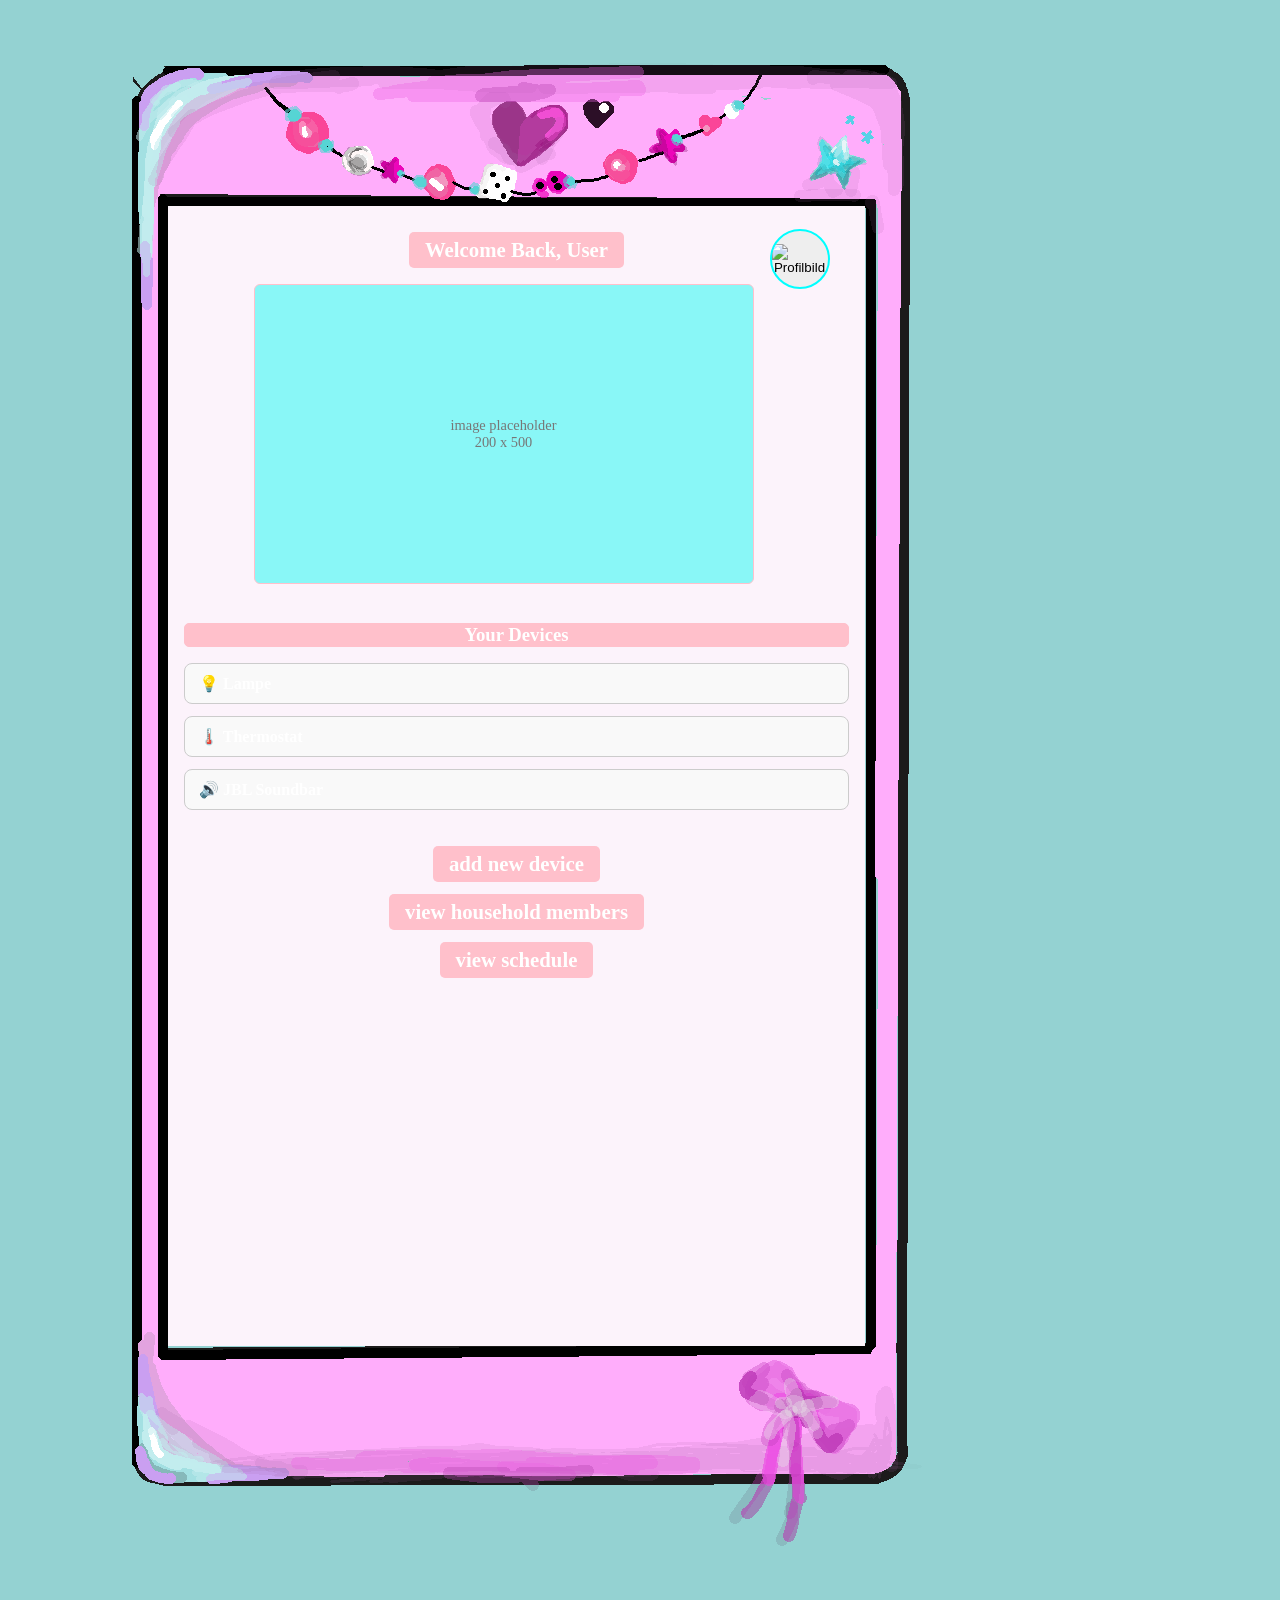
==== dashboard.html @ 44cd570b "did ts work?" ====
<!DOCTYPE html>
<html>

<head>
<title>Dashboard – The Coolest Smart Home App</title>
<link rel="stylesheet" href="style.css">
</head>

<body>
<div id="phone-container">
  <img id="phone-frame" src="Phone_html_layout.png" alt="Phone Frame">
  <div id="wrapper">

    <h2 class="welcome-message" id="welcomeMessage">Welcome Back, User</h2>

    <div class="top-row">
      
      <div class="placeholder-image" id="mainImage">
        <!-- <img src="" alt="" style="width:100%;height:100%;object-fit:cover;"> -->
        image placeholder<br>200 x 500
      </div>

      <div>
        <!-- more pop ups-->
        <button class="profile-button" id="profileButton" onclick="toggleAllowances()">
          <img src="" alt="Profilbild" id="profilePicSmall">
        </button>

        <!-- Allowances Popup -->
        <div class="allowances-popup" id="allowancesPopup">
          <h3>Allowances</h3>
          <label><input type="checkbox" name="allowance" value="lights" checked> Lichter steuern</label>
          <label><input type="checkbox" name="allowance" value="thermostat" checked> Thermostat steuern</label>
          <button type="button" class="btn cancel collapse-button" onclick="toggleAllowances()">Einklappen</button>
        </div>
      </div>
    </div>

    <!-- config devices (except no s cuz I was too lazy to add more than one) -->
    <div class="devices-section">
      <h3>Your Devices</h3>

      <!-- Lamp-->
      <div class="device-card" onclick="toggleDevice('lampConfig')">
        <span class="device-name">💡 Lampe</span>
        <div class="device-config" id="lampConfig">
          <div class="lamp-control">
            <label><input type="checkbox" id="lampOn" checked> An</label>
            <label>Helligkeit:
              <input type="range" id="lampBrightness" min="0" max="100" value="70">
            </label>
          </div>
        </div>
      </div>

      <!-- Thermostat -->
      <div class="device-card" onclick="toggleDevice('thermostatConfig')">
        <span class="device-name">🌡️ Thermostat</span>
        <div class="device-config" id="thermostatConfig">
          <div class="temp-control">
            <button type="button" onclick="event.stopPropagation(); changeTemp(-1)">−</button>
            <span class="temp-value" id="tempValue">21°C</span>
            <button type="button" onclick="event.stopPropagation(); changeTemp(1)">+</button>
          </div>
        </div>
      </div>

      <div class="device-card" onclick="toggleDevice('soundbarConfig')">
        <span class="device-name">🔊 JBL Soundbar</span>
        <div class="device-config" id="soundbarConfig">
          <div class="volume-control">
            <label>Volume:
              <input type="range" id="soundbarVolume" min="0" max="100" value="50">
            </label>
          </div>
        </div>
      </div>
    <!-- hyperlinks -->
    <div class="dashboard-links">
      <a href="devices.html"><h2 class="hover">add new device</h2></a>
      <a href="members.html"><h2 class="hover">view household members</h2></a>
      <a href="schedule.html"><h2 class="hover">view schedule</h2></a>
    </div>

  </div><!-- wrapper closing tag-->
</div>

</body>

<script>

const params = new URLSearchParams(window.location.search);
const userName = params.get("name") || "User";
document.getElementById("welcomeMessage").textContent = "Welcome Back, " + userName;


const profilePicSrc = "";
document.getElementById("profilePicSmall").src = profilePicSrc;

function toggleAllowances() {
  const popup = document.getElementById("allowancesPopup");
  popup.style.display = (popup.style.display === "block") ? "none" : "block";
}

function toggleDevice(configId) {
  const config = document.getElementById(configId);
  if (config) {
    const isVisible = config.style.display === "block";
 
    document.querySelectorAll(".device-config").forEach((el) => {
      el.style.display = "none";
    });

    config.style.display = isVisible ? "none" : "block";
  }
}

let temperature = 21;
function changeTemp(delta) {
  temperature += delta;
  document.getElementById("tempValue").textContent = temperature + "°C";
}

document.addEventListener("DOMContentLoaded", checkReferrer);

function checkReferrer() {
  const allowedReferrer = "devices.html"; // oder volle URL, z.B. "https://meineseite.de/index.html"

  if (document.referrer.includes(allowedReferrer)) {
    
  }
}
</script>
</html>
---- style.css ----
/* don't read ts its trash  but atleast it works :) */

body{
    background-color:rgb(148, 210, 210);
    cursor: url('paw-cursor.png'), auto;
    color: white;
}
#phone-container {
position: relative;
width: 1000px;      
max-width: 100%;
  }
#phone-frame {
display: block;
width: 100%;
height: auto;
  }
/* place wrapper div inside phone frame*/
#wrapper { 
position: absolute;
left: 16%;
top: 12.4%;
width: 69.7%;
height: 71.25%;
overflow-y: auto;
overflow-x: hidden;
box-sizing: border-box;
padding: 16px;
z-index: 1;
background-color: rgb(252, 243, 251);
overflow: scroll;
text-align: center;
  }
/* Login-Titel */
.title {
background-color: rgb(180, 243, 178);
  }
/* Einheitliches Aussehen für h2 — egal ob frei oder im Button */
h2 {
background-color: pink;
border-radius: 5px;
margin: 0;
padding: 6px 16px;
font-size: 1.3rem;
display: inline-block;
font-family: inherit;
  }
/* Container für "in" / "on", damit beide nebeneinander gleich behandelt werden */
.nav-tabs {
display: flex;
align-items: center;
gap: 40px;
margin: 20px 0;
  }
/* Button-Reset, damit er sich wie ein neutraler Wrapper verhält */
.open-button {
background: none;
border: none;
padding: 0;
margin: 0;
cursor: pointer;
font: inherit;
line-height: 1;
  }
/* Popup-Formular */
.form-popup {
display: none;
position: absolute;
top: 120px;
left: 50%;
transform: translateX(-50%);
min-height: 500px;
height: auto;
width: 300px;
text-align: center;
border: 2px solid #333;
background-color: #fff;
border-radius: 8px;
z-index: 10;
margin-top: 50px;
padding-bottom: 20px;
  }
.form-container {
display: flex;
flex-direction: column;
align-items: center;
padding: 0 20px;
  }
.form-title {
margin: 30px 0 20px 0;
  }
/* Labels: Margin in alle Richtungen */
.form-container label {
display: block;
width: 100%;
text-align: left;
margin: 16px 12px 6px 4px;
  }
.form-container input {
display: block;
width: 100%;
box-sizing: border-box;
margin: 0 0 16px 0;
padding: 8px 10px;
border: 1px solid #ccc;
border-radius: 4px;
  }
.form-buttons {
display: flex;
justify-content: center;
gap: 12px;
margin-top: 20px;
  }
.btn {
padding: 8px 20px;
border: none;
border-radius: 4px;
background-color: rgb(64, 166, 214);
color: white;
cursor: pointer;
  }
.btn.cancel {
background-color: pink;
color: black;
  }
.error-message {
color: #c0392b;
font-size: 0.85rem;
margin-top: -8px;
margin-bottom: 8px;
display: none;
  }

/* ---------- Account-found Bestätigung im Login-Popup ---------- */
.account-found {
display: none;
flex-direction: column;
align-items: center;
padding: 0 20px;
  }
.account-found p.found-message {
margin: 20px 0 16px 0;
font-weight: bold;
  }
.profile-pic-small {
width: 90px;
height: 90px;
border-radius: 50%;
object-fit: cover;
border: 1px solid pink;
background-color: aqua;
margin-bottom: 10px;
  }
.account-found .user-name {
font-size: 1.1rem;
font-weight: bold;
margin-bottom: 16px;
  }
.signin-link {
display: inline-block;
text-decoration: none;
padding: 8px 24px;
border-radius: 4px;
background-color: #4caf50;
color: white;
font-weight: bold;
  }

/* ---------- Dashboard ---------- */
.welcome-message {
margin: 10px 0 16px 0;
  }
.top-row {
display: flex;
align-items: flex-start;
justify-content: center;
gap: 16px;
  }
.placeholder-image {
width: 500px;
height: 300px;
background-color: rgb(137, 247, 247);
border: 1px solid pink;
border-radius: 6px;
display: flex;
align-items: center;
justify-content: center;
color: #777;
font-size: 0.9rem;
box-sizing: border-box;
margin-left: 50px;
  }
.profile-button {
width: 60px;
height: 60px;
border-radius: 50%;
overflow: hidden;
border: 2px solid aqua;
padding: 0;
cursor: pointer;
background-color: #eee;
flex-shrink: 0;
position: relative;
top: -55px;
  }
.profile-button img {
width: 100%;
height: 100%;
object-fit: cover;
  }
.allowances-popup {
display: none;
margin-top: 10px;
border: 1px solid #333;
border-radius: 8px;
padding: 12px;
background-color: #fff;
text-align: left;
width: 100%;
box-sizing: border-box;
  }
.allowances-popup h3 {
margin: 0 0 8px 0;
font-size: 1rem;
  }
.allowances-popup label {
display: block;
margin: 6px 0;
font-weight: normal;
  }
.collapse-button {
margin-top: 8px;
  }

.devices-section {
margin-top: 20px;
display: flex;
flex-direction: column;
gap: 12px;
text-align: left;
  }
.devices-section h3 {
text-align: center;
margin-bottom: 4px;
border: 1px solid pink;
border-radius: 5px;
background-color: pink;
  }
.device-card {
border: 1px solid #ccc;
border-radius: 8px;
padding: 10px 14px;
cursor: pointer;
background-color: #f9f9f9;
  }
.device-card .device-name {
font-weight: bold;
  }
.device-config {
display: none;
margin-top: 10px;
padding-top: 10px;
border-top: 1px dashed #ccc;
  }
.temp-control {
display: flex;
align-items: center;
justify-content: center;
gap: 16px;;
  }
.temp-control button {
width: 36px;
height: 36px;
border-radius: 50%;
border: 1px solid pink;
background-color: #fff;
font-size: 1.1rem;
cursor: pointer;
  }
.temp-value {
font-size: 1.2rem;
font-weight: bold;
min-width: 50px;
text-align: center;
  }
.lamp-control {
display: flex;
align-items: center;
justify-content: center;
gap: 12px;
  }

.dashboard-links {
margin-top: 24px;
display: flex;
flex-direction: column;
gap: 12px;
align-items: center;
  }
.dashboard-links a {
text-decoration: none;
color: inherit;
display: inline-block;
  }

  HomeButton{
    background-color:black;
    border-radius: 5px;
    width: 50px;
    height: 50px;
    align-items: center;

  }

  /* ---------- Members-Seite ---------- */
.members-list {
margin-top: 20px;
display: flex;
flex-direction: column;
gap: 12px;
  }
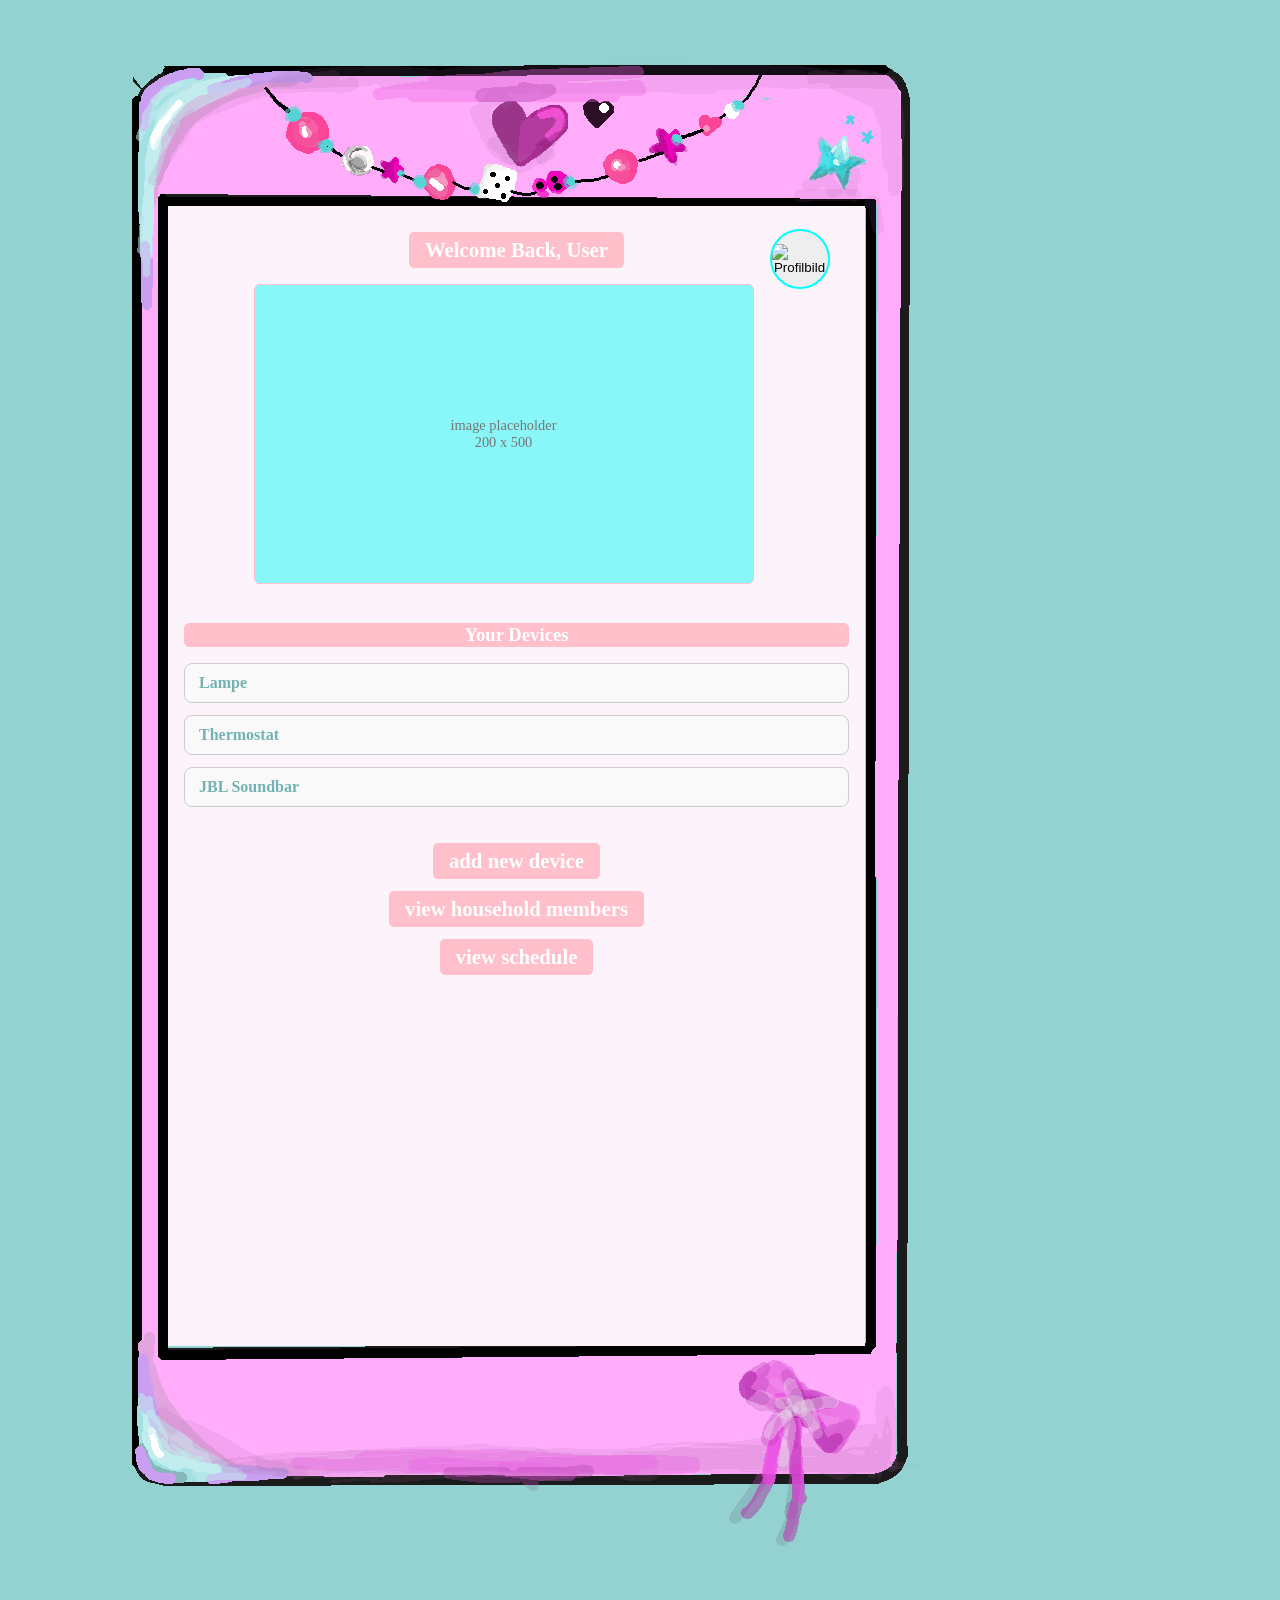
==== commit 842acb77: "finished members card js" ====
--- a/dashboard.html
+++ b/dashboard.html
@@ -42,7 +42,7 @@
 
       <!-- Lamp-->
       <div class="device-card" onclick="toggleDevice('lampConfig')">
-        <span class="device-name">💡 Lampe</span>
+        <span class="device-name">  Lampe</span>
         <div class="device-config" id="lampConfig">
           <div class="lamp-control">
             <label><input type="checkbox" id="lampOn" checked> An</label>
@@ -55,7 +55,7 @@
 
       <!-- Thermostat -->
       <div class="device-card" onclick="toggleDevice('thermostatConfig')">
-        <span class="device-name">🌡️ Thermostat</span>
+        <span class="device-name">Thermostat</span>
         <div class="device-config" id="thermostatConfig">
           <div class="temp-control">
             <button type="button" onclick="event.stopPropagation(); changeTemp(-1)">−</button>
@@ -66,7 +66,7 @@
       </div>
 
       <div class="device-card" onclick="toggleDevice('soundbarConfig')">
-        <span class="device-name">🔊 JBL Soundbar</span>
+        <span class="device-name"> JBL Soundbar</span>
         <div class="device-config" id="soundbarConfig">
           <div class="volume-control">
             <label>Volume:
--- a/style.css
+++ b/style.css
@@ -255,6 +255,7 @@
   }
 .device-card .device-name {
 font-weight: bold;
+color: rgb(114, 178, 178);
   }
 .device-config {
 display: none;
@@ -320,3 +321,28 @@
 gap: 12px;
   }
 
+  .Popupmembers{
+/*display: none;*/
+background-color: white;
+color: rgb(127, 203, 203);
+border-radius: 10px ;
+align-items: center;
+position: absolute;
+
+  }
+
+  .checkbox-div{
+    background-color: white;
+    margin-top: 10px;
+    color: rgb(142, 200, 195);
+    align-items: center;
+    border-radius: 5px;
+    padding: 5px;
+    width: 330px;
+    overflow: scroll;
+    height: 50px;
+  }
+
+  .checkbox{
+    background-color: pink;
+  }
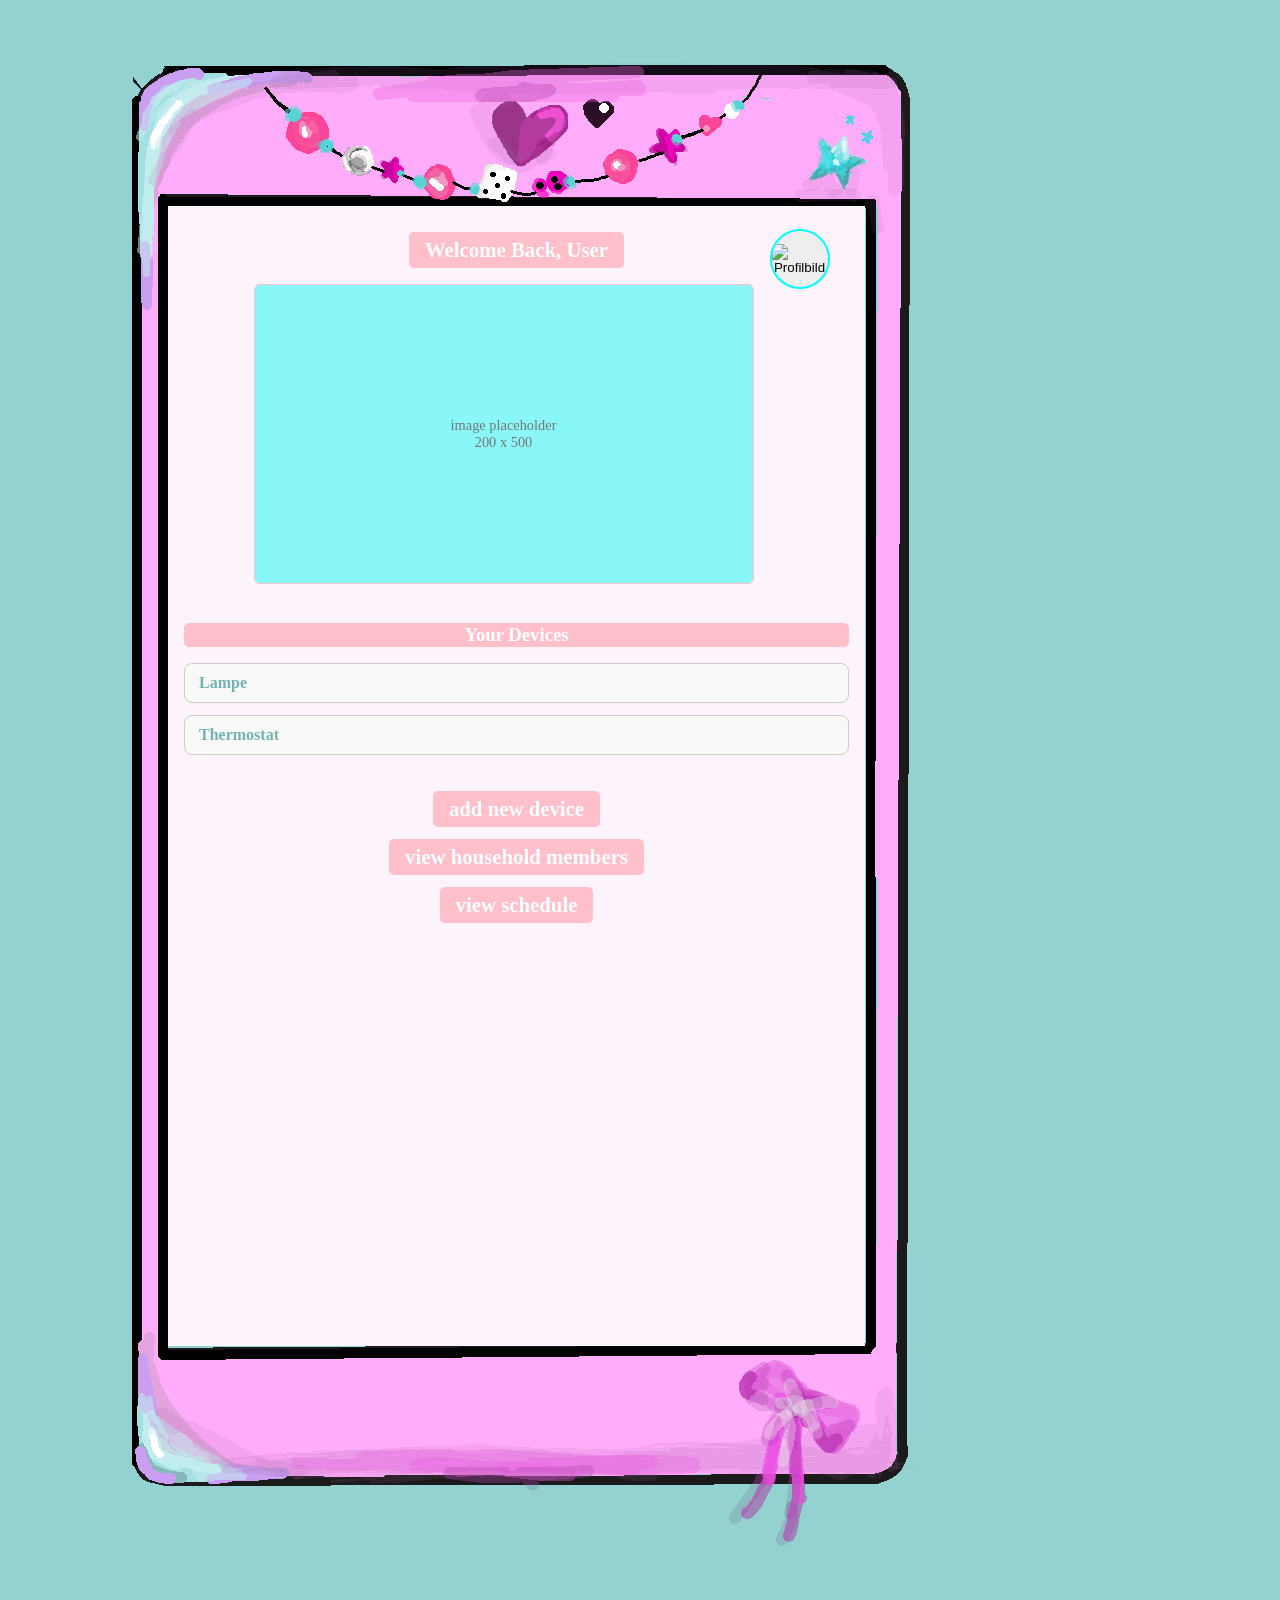
==== commit f77534aa: "done!!!! wuhuuu!!!" ====
--- a/dashboard.html
+++ b/dashboard.html
@@ -31,7 +31,7 @@
           <h3>Allowances</h3>
           <label><input type="checkbox" name="allowance" value="lights" checked> Lichter steuern</label>
           <label><input type="checkbox" name="allowance" value="thermostat" checked> Thermostat steuern</label>
-          <button type="button" class="btn cancel collapse-button" onclick="toggleAllowances()">Einklappen</button>
+          <button style = 'color: white;' type="button" class="btn cancel collapse-button" onclick="toggleAllowances()">Back</button>
         </div>
       </div>
     </div>
@@ -65,7 +65,7 @@
         </div>
       </div>
 
-      <div class="device-card" onclick="toggleDevice('soundbarConfig')">
+      <div class="device-card" onclick="toggleDevice('soundbarConfig') " id="soundbarCard" style="display: none;">
         <span class="device-name"> JBL Soundbar</span>
         <div class="device-config" id="soundbarConfig">
           <div class="volume-control">
@@ -127,7 +127,7 @@
   const allowedReferrer = "devices.html"; // oder volle URL, z.B. "https://meineseite.de/index.html"
 
   if (document.referrer.includes(allowedReferrer)) {
-    
+    document.getElementById('soundbarCard').style.display = 'block';
   }
 }
 </script>
--- a/style.css
+++ b/style.css
@@ -137,10 +137,12 @@
 flex-direction: column;
 align-items: center;
 padding: 0 20px;
+color: rgb(114, 178, 178);
   }
 .account-found p.found-message {
 margin: 20px 0 16px 0;
 font-weight: bold;
+color: rgb(127, 203, 203);
   }
 .profile-pic-small {
 width: 90px;
@@ -218,6 +220,7 @@
 text-align: left;
 width: 100%;
 box-sizing: border-box;
+color: rgb(82, 211, 211);
   }
 .allowances-popup h3 {
 margin: 0 0 8px 0;
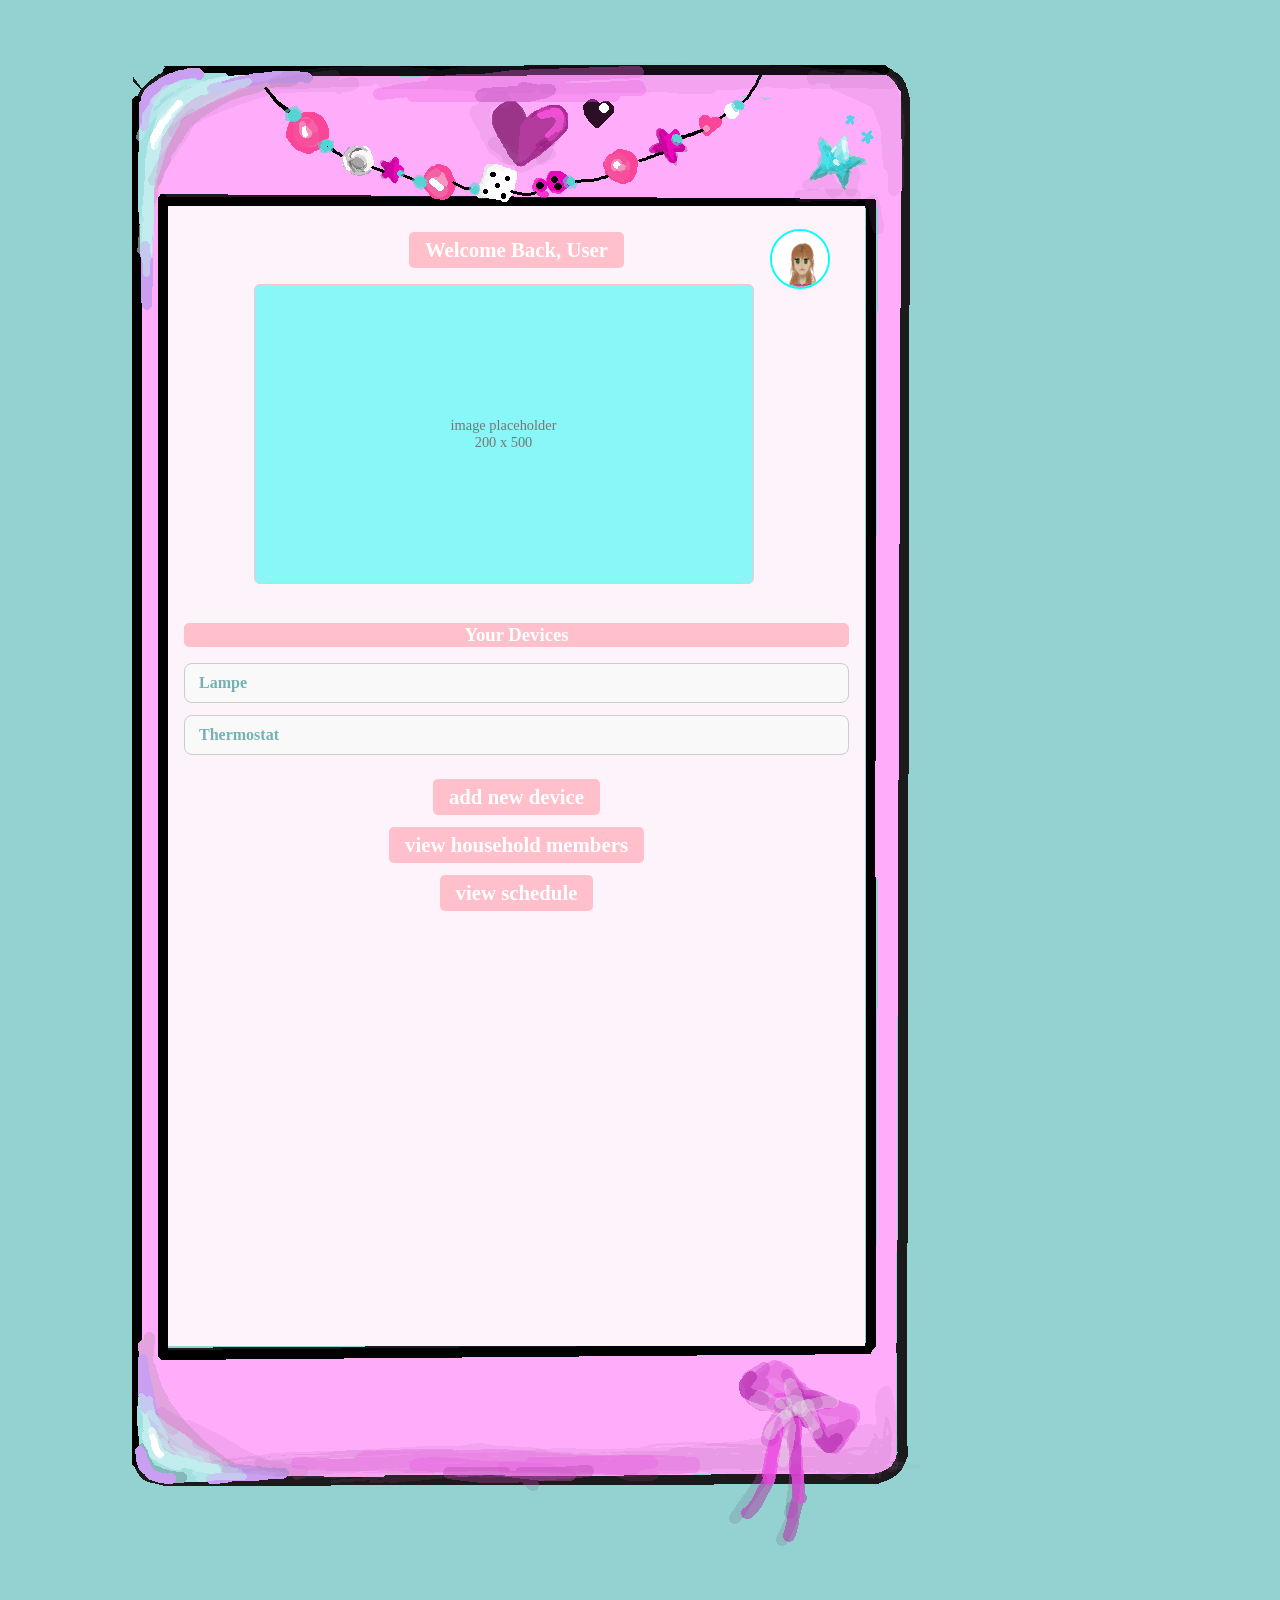
==== commit 906f6fd6: "added ET and fixed pp proplem" ====
--- a/dashboard.html
+++ b/dashboard.html
@@ -23,7 +23,7 @@
       <div>
         <!-- more pop ups-->
         <button class="profile-button" id="profileButton" onclick="toggleAllowances()">
-          <img src="" alt="Profilbild" id="profilePicSmall">
+          <img src="GretaPopup.png" alt="Profilbild" id="profilePicSmall">
         </button>
 
         <!-- Allowances Popup -->
@@ -46,9 +46,20 @@
         <div class="device-config" id="lampConfig">
           <div class="lamp-control">
             <label><input type="checkbox" id="lampOn" checked> An</label>
-            <label>Helligkeit:
-              <input type="range" id="lampBrightness" min="0" max="100" value="70">
-            </label>
+            <!-- Lampe -->
+<label>Helligkeit:
+  <input type="range" id="lampBrightness" min="0" max="100" value="70" step="25" list="brightnessTicks">
+  <datalist id="brightnessTicks">
+      <option value="0"></option>
+      <option value="25"></option>
+      <option value="50"></option>
+      <option value="75"></option>
+      <option value="100"></option>
+  </datalist>
+  <div class="scale-labels">
+      <span>0</span><span>25</span><span>50</span><span>75</span><span>100</span>
+  </div>
+</label>
           </div>
         </div>
       </div>
@@ -65,16 +76,56 @@
         </div>
       </div>
 
-      <div class="device-card" onclick="toggleDevice('soundbarConfig') " id="soundbarCard" style="display: none;">
-        <span class="device-name"> JBL Soundbar</span>
+      <div class="device-card" onclick="toggleDevice('soundbarConfig')" id="soundbarCard" style="display: none;">
+        <span class="device-name">JBL Soundbar</span>
         <div class="device-config" id="soundbarConfig">
-          <div class="volume-control">
-            <label>Volume:
-              <input type="range" id="soundbarVolume" min="0" max="100" value="50">
-            </label>
-          </div>
-        </div>
-      </div>
+
+            <div class="now-playing" style="text-align: center; margin-bottom: 10px;">
+                <p id="songTitle" style="margin: 0; font-weight: bold;">Blinding Lights</p>
+                <p id="songArtist" style="margin: 0; font-size: 1.5em; color: white; background-color: pink; border-radius: 10px;">The Weeknd</p>
+            </div>
+
+            <!-- Progress Bar Song -->
+<div class="progress-control" style="margin-bottom: 10px;">
+  <input type="range" id="songProgress" min="0" max="100" value="30" step="25" list="progressTicks"
+         onclick="event.stopPropagation()" oninput="event.stopPropagation()">
+  <datalist id="progressTicks">
+      <option value="0"></option>
+      <option value="25"></option>
+      <option value="50"></option>
+      <option value="75"></option>
+      <option value="100"></option>
+  </datalist>
+</div>
+
+            <div class="player-controls" style="display: flex; justify-content: center; gap: 15px; margin-bottom: 10px;">
+                <button class="btn" type="button" onclick="event.stopPropagation(); prevSong()">⏮</button>
+                <button class="btn"   type="button" id="playPauseBtn" onclick="event.stopPropagation(); togglePlay()">⏸</button>
+                <button class="btn" type="button" onclick="event.stopPropagation(); nextSong()">⏭</button>
+            </div>
+
+            <!-- Soundbar Lautstärke -->
+<!-- Soundbar Lautstärke -->
+<label>Volume:
+  <input type="range" id="soundbarVolume" min="0" max="100" value="50" step="25" list="volumeTicks"
+         onclick="event.stopPropagation()" oninput="event.stopPropagation()">
+  <datalist id="volumeTicks">
+      <option value="0"></option>
+      <option value="25"></option>
+      <option value="50"></option>
+      <option value="75"></option>
+      <option value="100"></option>
+  </datalist>
+  <div class="scale-labels">
+      <span>0</span><span>25</span><span>50</span><span>75</span><span>100</span>
+  </div>
+</label>
+
+        </div><!-- soundbarConfig -->
+      </div><!-- soundbarCard -->
+
+    </div><!-- devices-section closing tag, war vorher nicht da -->
+
     <!-- hyperlinks -->
     <div class="dashboard-links">
       <a href="devices.html"><h2 class="hover">add new device</h2></a>
@@ -82,9 +133,8 @@
       <a href="schedule.html"><h2 class="hover">view schedule</h2></a>
     </div>
 
-  </div><!-- wrapper closing tag-->
+  </div><!-- wrapper closing tag -->
 </div>
-
 </body>
 
 <script>
@@ -92,10 +142,6 @@
 const params = new URLSearchParams(window.location.search);
 const userName = params.get("name") || "User";
 document.getElementById("welcomeMessage").textContent = "Welcome Back, " + userName;
-
-
-const profilePicSrc = "";
-document.getElementById("profilePicSmall").src = profilePicSrc;
 
 function toggleAllowances() {
   const popup = document.getElementById("allowancesPopup");
@@ -121,14 +167,15 @@
   document.getElementById("tempValue").textContent = temperature + "°C";
 }
 
-document.addEventListener("DOMContentLoaded", checkReferrer);
 
-function checkReferrer() {
-  const allowedReferrer = "devices.html"; // oder volle URL, z.B. "https://meineseite.de/index.html"
 
-  if (document.referrer.includes(allowedReferrer)) {
-    document.getElementById('soundbarCard').style.display = 'block';
-  }
+document.addEventListener("DOMContentLoaded", checkSoundbarAdded);
+
+function checkSoundbarAdded() {
+    const alreadyAdded = localStorage.getItem('JBLAdded') === 'true';
+    if (alreadyAdded) {
+        document.getElementById('soundbarCard').style.display = 'block';
+    }
 }
 </script>
 </html>
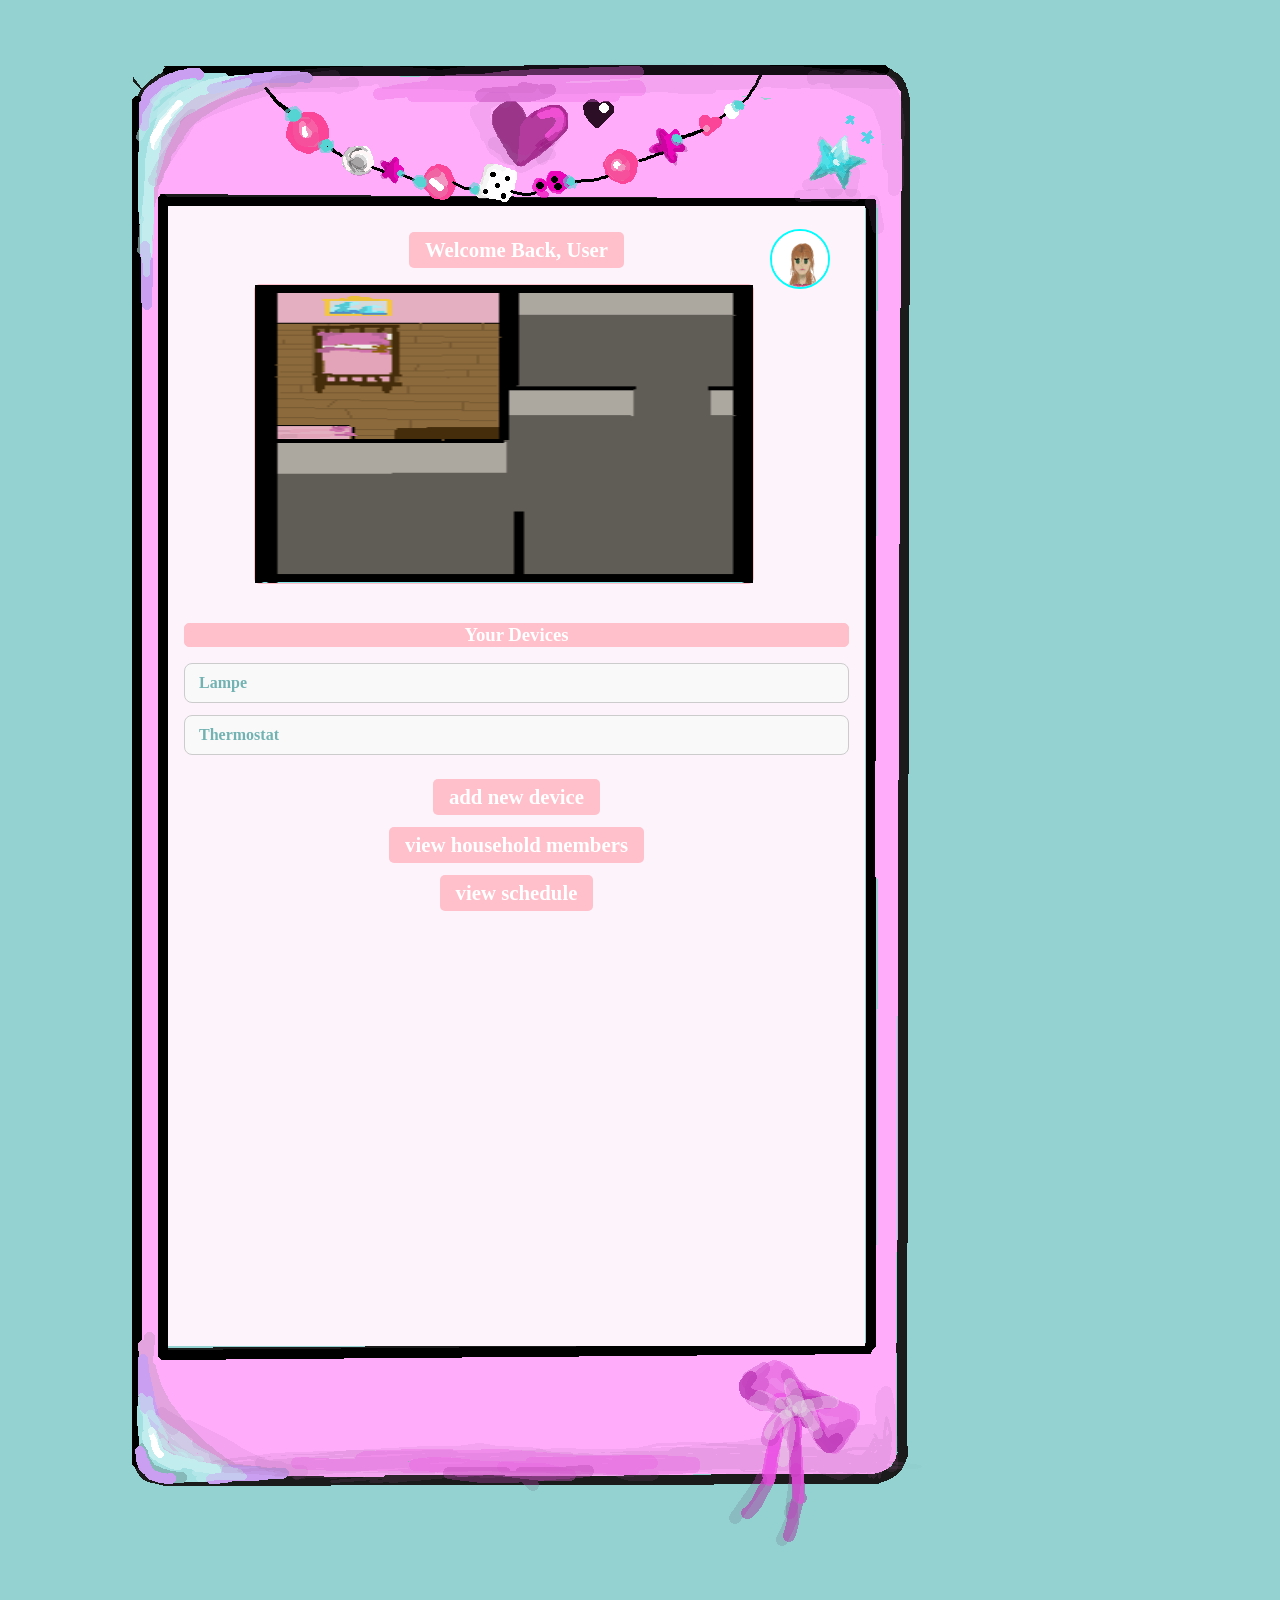
==== commit 9ae74184: "added Room thing image sprite" ====
--- a/dashboard.html
+++ b/dashboard.html
@@ -15,9 +15,8 @@
 
     <div class="top-row">
       
-      <div class="placeholder-image" id="mainImage">
-        <!-- <img src="" alt="" style="width:100%;height:100%;object-fit:cover;"> -->
-        image placeholder<br>200 x 500
+      <div style="align-items: center; align-content: center;" class="placeholder-image" id="mainImage">
+        <img src="Room_Layout.png" alt="" style="width:100%;height:100%; "> 
       </div>
 
       <div>
@@ -47,7 +46,7 @@
           <div class="lamp-control">
             <label><input type="checkbox" id="lampOn" checked> An</label>
             <!-- Lampe -->
-<label>Helligkeit:
+<label style="color: pink;">Helligkeit:
   <input type="range" id="lampBrightness" min="0" max="100" value="70" step="25" list="brightnessTicks">
   <datalist id="brightnessTicks">
       <option value="0"></option>
@@ -66,11 +65,11 @@
 
       <!-- Thermostat -->
       <div class="device-card" onclick="toggleDevice('thermostatConfig')">
-        <span class="device-name">Thermostat</span>
+        <span class="device-name";>Thermostat</span>
         <div class="device-config" id="thermostatConfig">
           <div class="temp-control">
             <button type="button" onclick="event.stopPropagation(); changeTemp(-1)">−</button>
-            <span class="temp-value" id="tempValue">21°C</span>
+            <span class="temp-value" id="tempValue" style="color: pink;">21°C</span>
             <button type="button" onclick="event.stopPropagation(); changeTemp(1)">+</button>
           </div>
         </div>
@@ -81,7 +80,7 @@
         <div class="device-config" id="soundbarConfig">
 
             <div class="now-playing" style="text-align: center; margin-bottom: 10px;">
-                <p id="songTitle" style="margin: 0; font-weight: bold;">Blinding Lights</p>
+                <p  style=" color: rgb(249, 205, 212);" id="songTitle" style="margin: 0; font-weight: bold;">Blinding Lights</p>
                 <p id="songArtist" style="margin: 0; font-size: 1.5em; color: white; background-color: pink; border-radius: 10px;">The Weeknd</p>
             </div>
 
@@ -104,8 +103,7 @@
                 <button class="btn" type="button" onclick="event.stopPropagation(); nextSong()">⏭</button>
             </div>
 
-            <!-- Soundbar Lautstärke -->
-<!-- Soundbar Lautstärke -->
+            <!-- Soundbar Vol -->
 <label>Volume:
   <input type="range" id="soundbarVolume" min="0" max="100" value="50" step="25" list="volumeTicks"
          onclick="event.stopPropagation()" oninput="event.stopPropagation()">
@@ -124,7 +122,7 @@
         </div><!-- soundbarConfig -->
       </div><!-- soundbarCard -->
 
-    </div><!-- devices-section closing tag, war vorher nicht da -->
+    </div><!-- devices-section closing tag-->
 
     <!-- hyperlinks -->
     <div class="dashboard-links">
@@ -169,7 +167,10 @@
 
 
 
-document.addEventListener("DOMContentLoaded", checkSoundbarAdded);
+let dv = document.referrer;
+if (dv == 'devices.html') {
+    checkSoundbarAdded();
+}
 
 function checkSoundbarAdded() {
     const alreadyAdded = localStorage.getItem('JBLAdded') === 'true';
